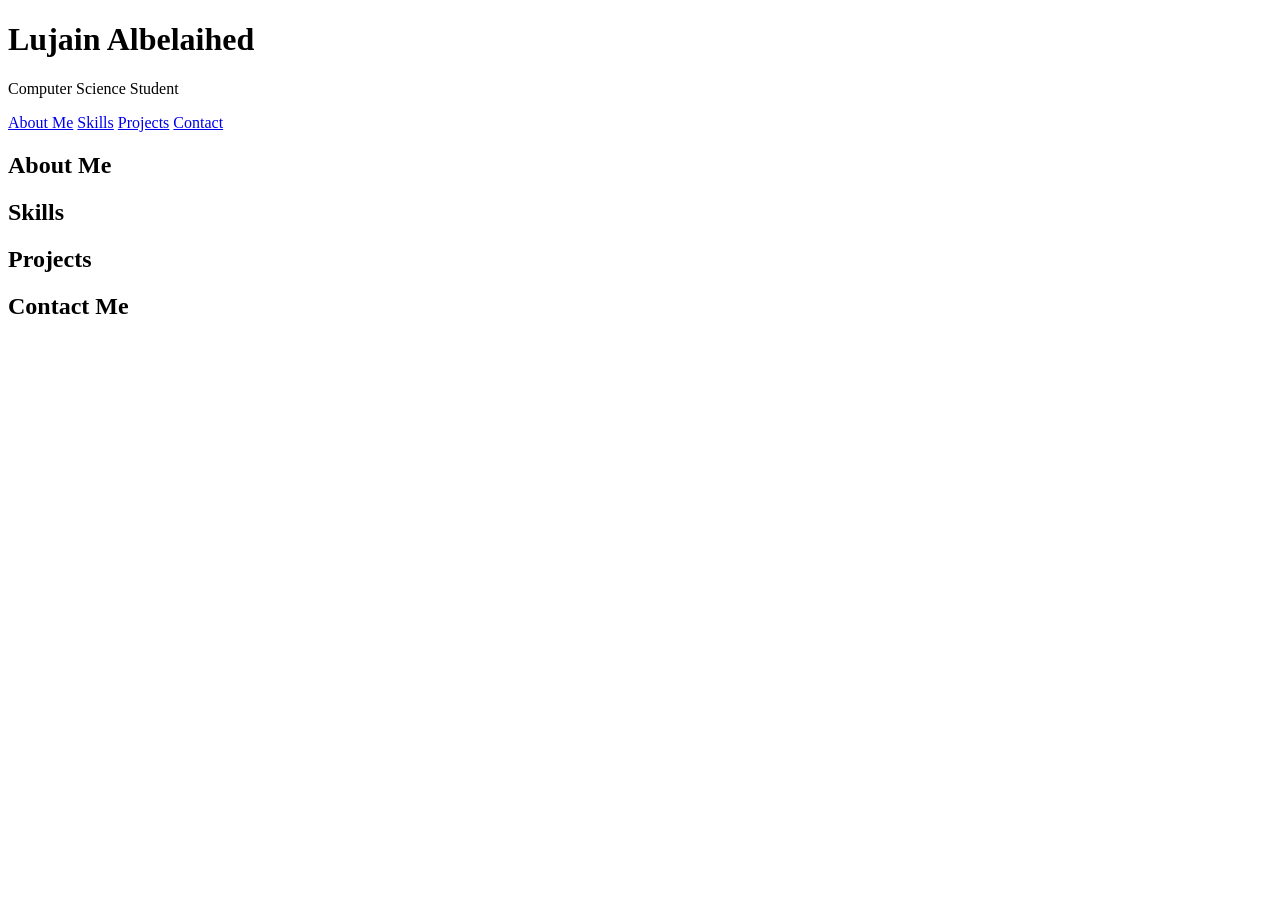
==== assignment-1/index.html @ 492ed233 "bsaic html structure" ====
<!DOCTYPE html>
<html lang="en">

<head>
    <meta charset="UTF-8">
    <meta name="viewport" content="width=device-width, initial-scale=1.0">
    <title>Document</title>
</head>

<body>
    <header>
        <h1>Lujain Albelaihed</h1>
        <p>Computer Science Student</p>

        <nav>
            <a href="#about">About Me</a>
            <a href="#skills">Skills</a>
            <a href="#projects">Projects</a>
            <a href="#contact">Contact</a>
        </nav>
    </header>
    <main>

        <section id="about">
            <h2>About Me</h2>
        </section>

        <section id="skills">
            <h2>Skills</h2>
        </section>

        <section id="projects">
            <h2>Projects</h2>
        </section>

        <section id="contact">
            <h2>Contact Me</h2>
        </section>

    </main>
</body>

</html>
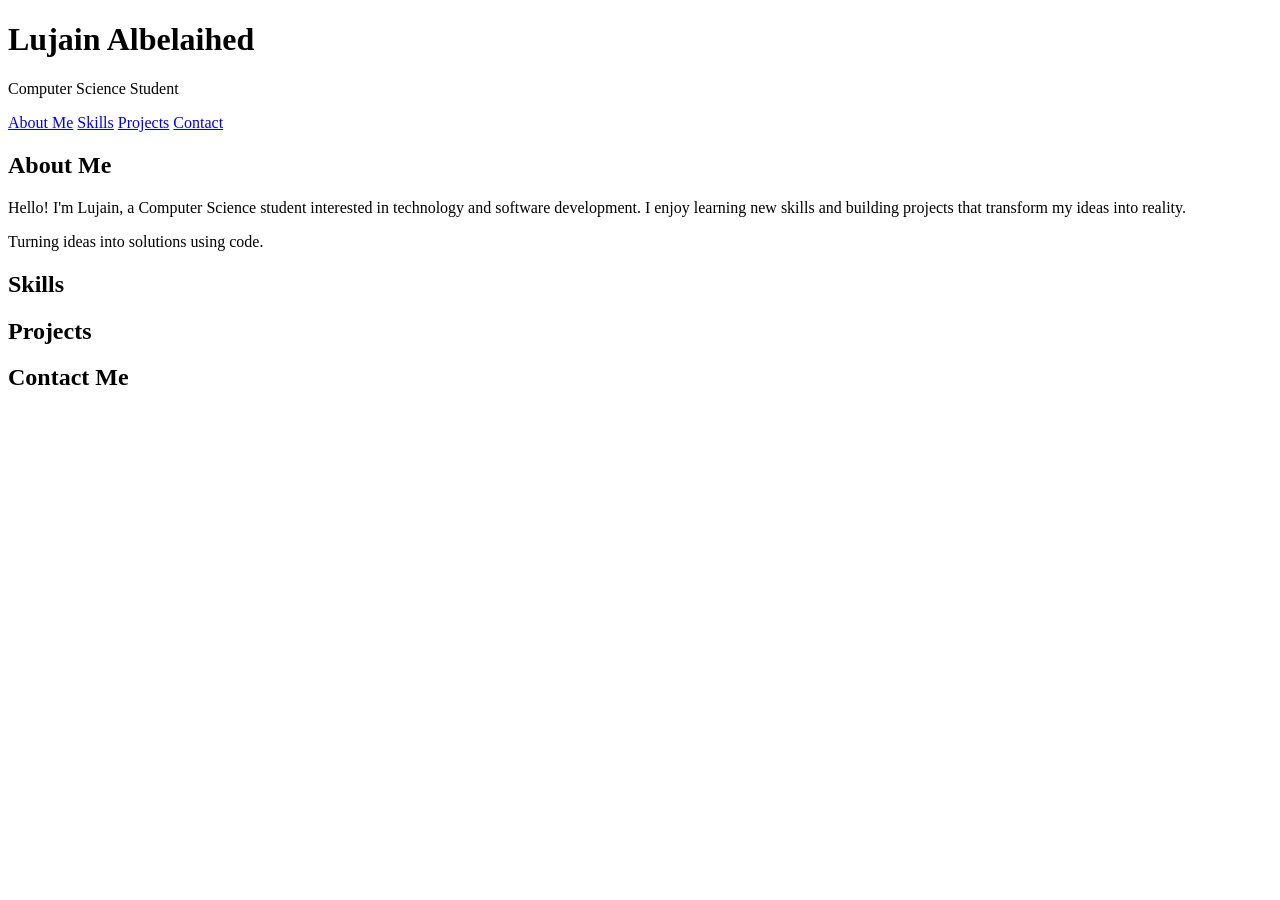
==== commit 1d57919a: "html about me" ====
--- a/assignment-1/index.html
+++ b/assignment-1/index.html
@@ -23,6 +23,14 @@
 
         <section id="about">
             <h2>About Me</h2>
+
+            <p>
+                Hello! I'm Lujain, a Computer Science student interested in
+                technology and software development. I enjoy learning new skills
+                and building projects that transform my ideas into reality.
+            </p>
+
+            <p>Turning ideas into solutions using code.</p>
         </section>
 
         <section id="skills">
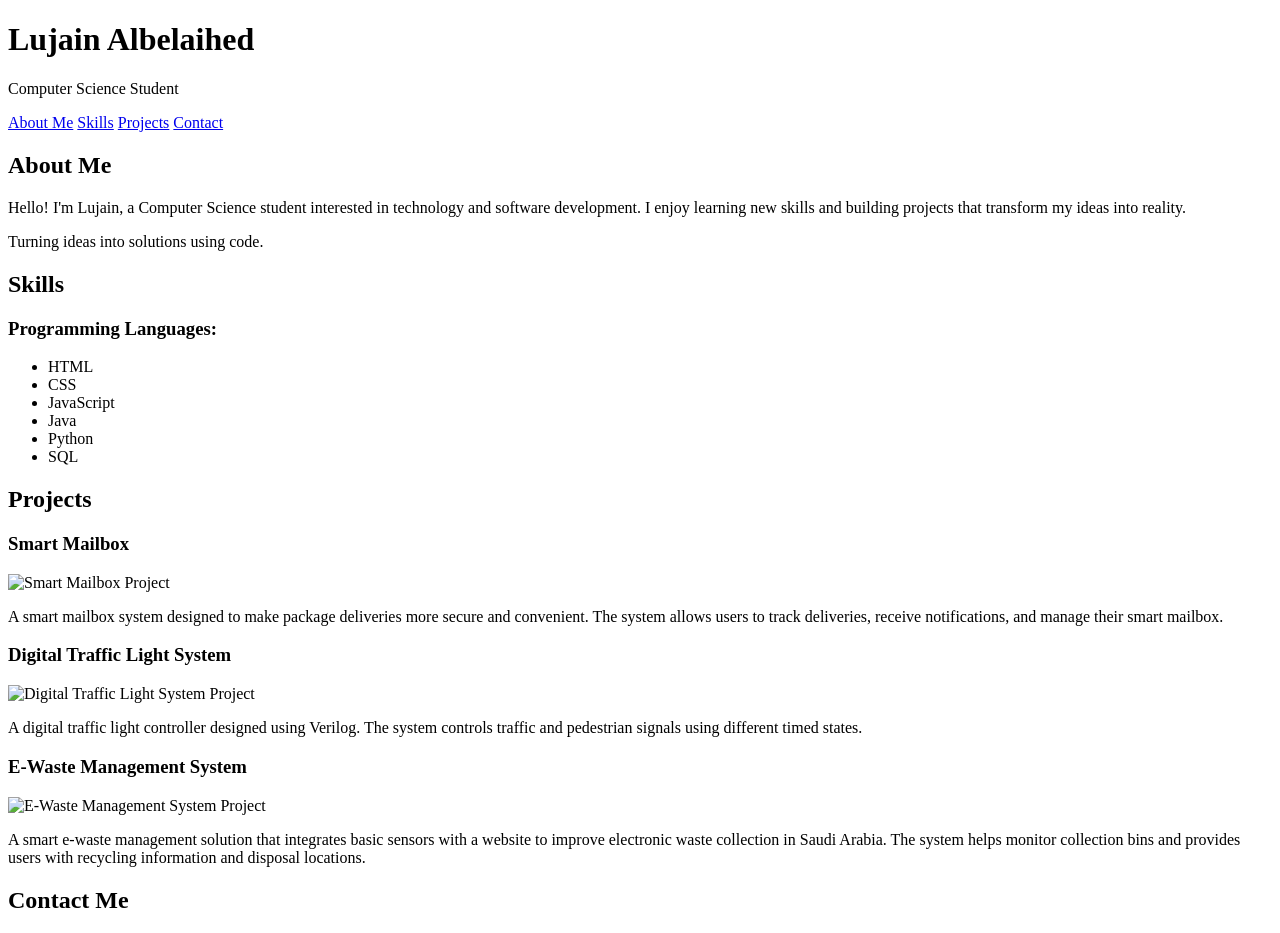
==== commit 7c87241b: "skills+projects html" ====
--- a/assignment-1/index.html
+++ b/assignment-1/index.html
@@ -35,10 +35,53 @@
 
         <section id="skills">
             <h2>Skills</h2>
+            <h3>Programming Languages:</h3>
+            <ul>
+                <li>HTML</li>
+                <li>CSS</li>
+                <li>JavaScript</li>
+                <li>Java</li>
+                <li>Python</li>
+                <li>SQL</li>
+            </ul>
         </section>
 
         <section id="projects">
             <h2>Projects</h2>
+            <div class="project">
+                <h3>Smart Mailbox</h3>
+
+                <img src="assets/images/smart-mailbox.jpg" alt="Smart Mailbox Project">
+
+                <p>
+                    A smart mailbox system designed to make package deliveries
+                    more secure and convenient. The system allows users to track
+                    deliveries, receive notifications, and manage their smart mailbox.
+                </p>
+            </div>
+            <div class="project">
+                <h3>Digital Traffic Light System</h3>
+
+                <img src="assets/images/traffic-light.jpg" alt="Digital Traffic Light System Project">
+
+                <p>
+                    A digital traffic light controller designed using Verilog.
+                    The system controls traffic and pedestrian signals using
+                    different timed states.
+                </p>
+            </div>
+            <div class="project">
+                <h3>E-Waste Management System</h3>
+
+                <img src="assets/images/e-waste.jpg" alt="E-Waste Management System Project">
+
+                <p>
+                    A smart e-waste management solution that integrates basic sensors
+                    with a website to improve electronic waste collection in Saudi Arabia.
+                    The system helps monitor collection bins and provides users with
+                    recycling information and disposal locations.
+                </p>
+            </div>
         </section>
 
         <section id="contact">
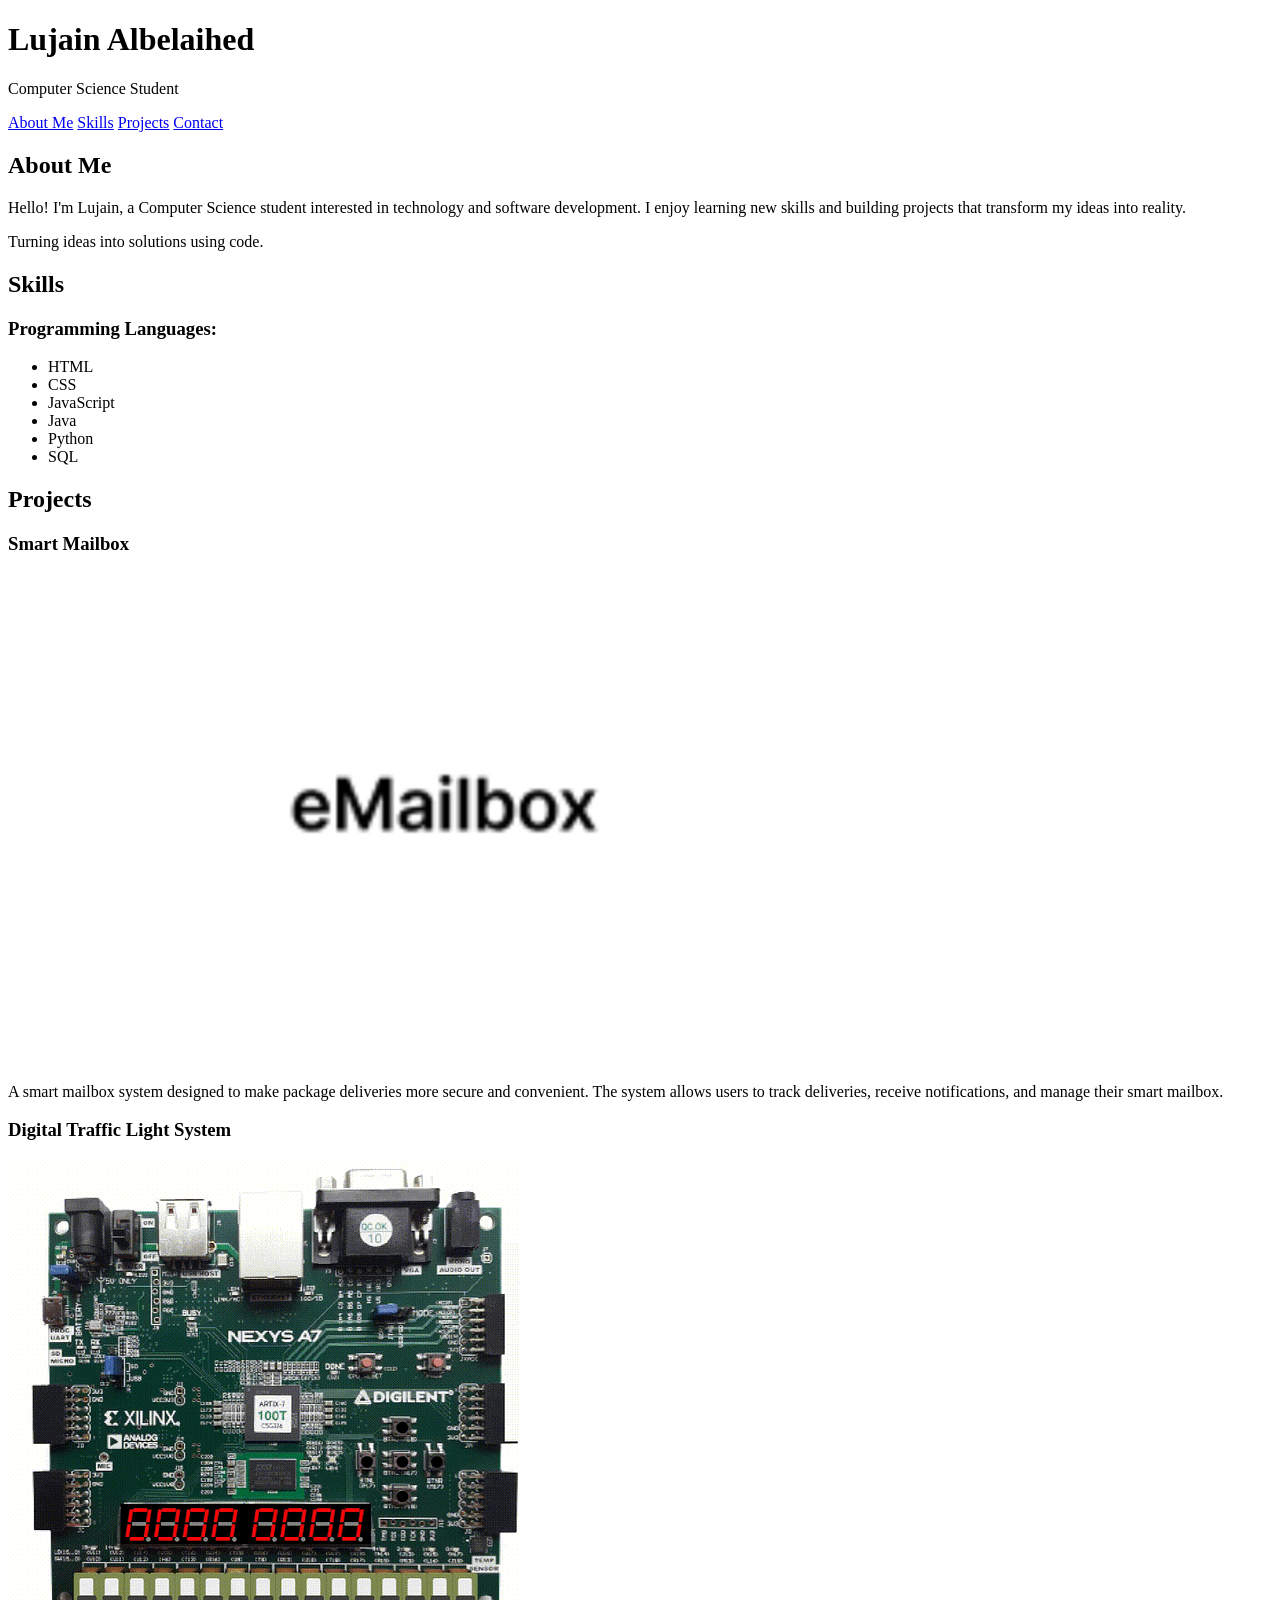
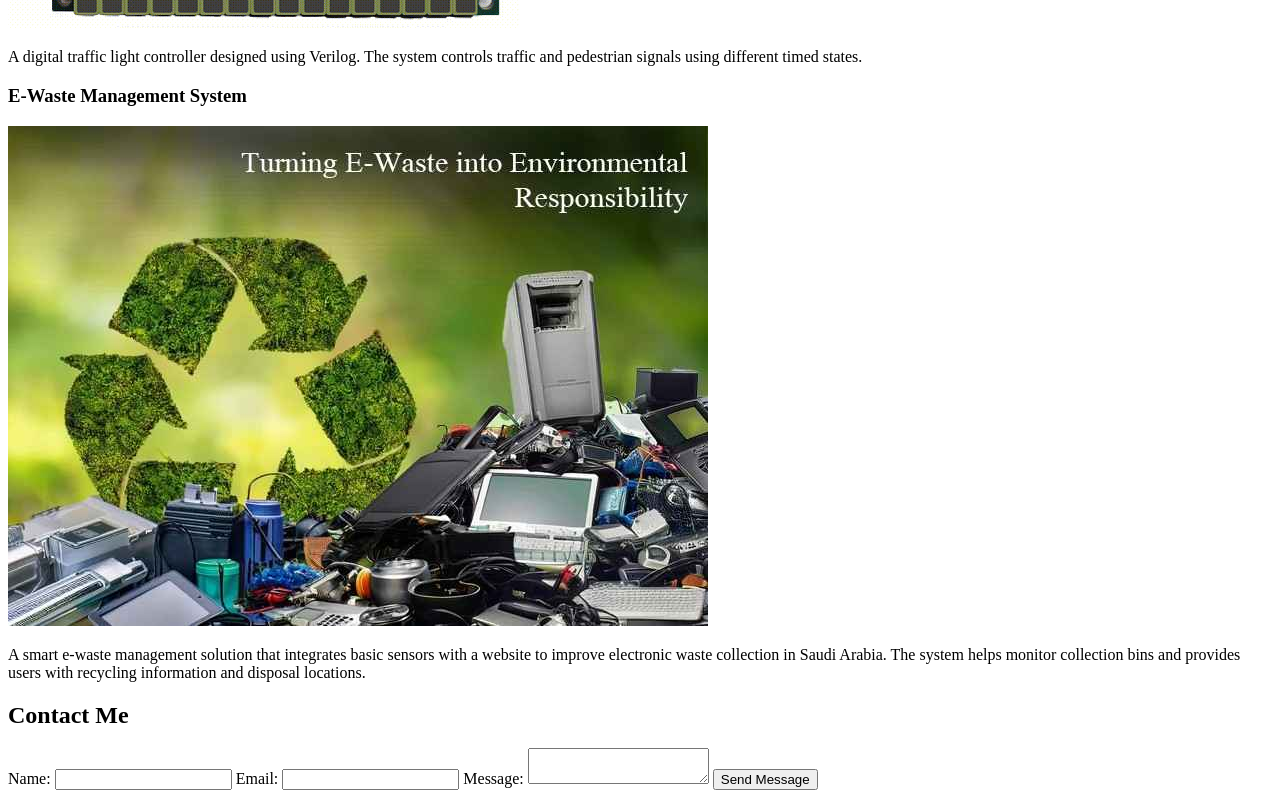
==== commit 32158d7e: "html contact me+ connect css" ====
--- a/assignment-1/index.html
+++ b/assignment-1/index.html
@@ -4,7 +4,8 @@
 <head>
     <meta charset="UTF-8">
     <meta name="viewport" content="width=device-width, initial-scale=1.0">
-    <title>Document</title>
+    <title>Lujain's Portfolio</title>
+    <link rel="stylesheet" href="css/styles.css">
 </head>
 
 <body>
@@ -62,7 +63,7 @@
             <div class="project">
                 <h3>Digital Traffic Light System</h3>
 
-                <img src="assets/images/traffic-light.jpg" alt="Digital Traffic Light System Project">
+                <img src="assets/images/traffic-light.gif" alt="Digital Traffic Light System Project">
 
                 <p>
                     A digital traffic light controller designed using Verilog.
@@ -73,7 +74,7 @@
             <div class="project">
                 <h3>E-Waste Management System</h3>
 
-                <img src="assets/images/e-waste.jpg" alt="E-Waste Management System Project">
+                <img src="assets/images/e-waste.jpeg" alt="E-Waste Management System Project">
 
                 <p>
                     A smart e-waste management solution that integrates basic sensors
@@ -86,6 +87,19 @@
 
         <section id="contact">
             <h2>Contact Me</h2>
+
+            <form>
+                <label for="name">Name:</label>
+                <input type="text" id="name" name="name">
+
+                <label for="email">Email:</label>
+                <input type="email" id="email" name="email">
+
+                <label for="message">Message:</label>
+                <textarea id="message" name="message"></textarea>
+
+                <button type="submit">Send Message</button>
+            </form>
         </section>
 
     </main>
